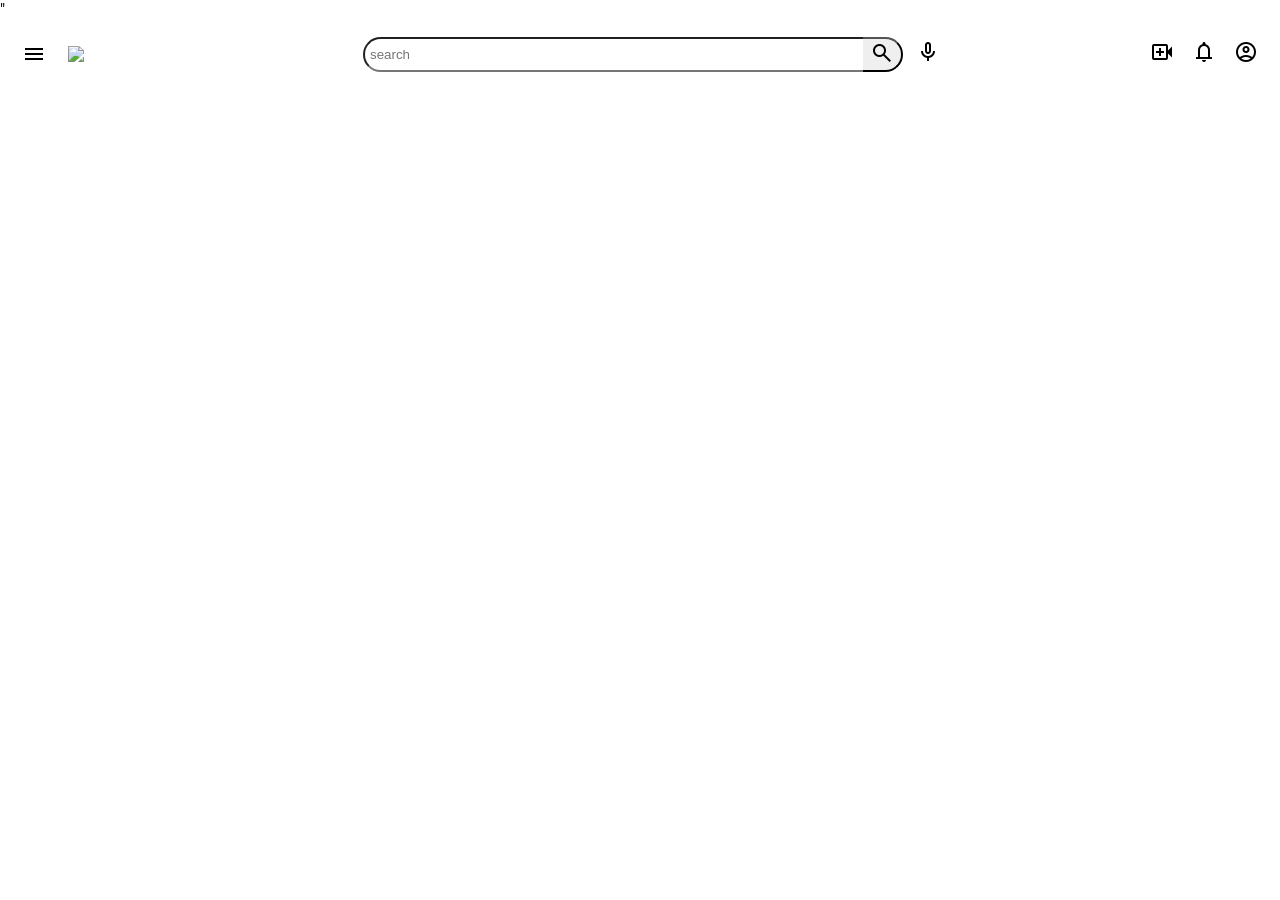
==== index.html @ 171fa36f "first commit" ====
<!DOCTYPE html>
<html lang="en">

<head>
    <meta charset="UTF-8">
    <meta name="viewport" content="width=device-width, initial-scale=1.0">
    <title>Youtube</title>
    <link rel="stylesheet" href="style.css">
    <link href="https://fonts.googleapis.com/css2?family=Material+Symbols+Outlined" rel="stylesheet" />"
</head>

<body>
    <!-- Header Started -->
    <div class="header">
        <div class="header-left">
            <i class="material-symbols-outlined">menu</i>
            <img
                src="https://www.freeiconspng.com/thumbs/youtube-logo-png/youtube-logo-png-transparent-image-5.png">
        </div>

        <div class="header-search">
            <form action="">
                <input type="text" placeholder="search">
                <button>
                    <i class="material-symbols-outlined">search</i>
                </button>
            </form>
            <div class="search-mic">
                <i class="material-symbols-outlined">mic</i>
            </div>
        </div>
        <div class="header-icons">
            <i class="material-symbols-outlined">video_call</i>
            <i class="material-symbols-outlined">notifications</i>
            <i class="material-symbols-outlined">account_circle</i>
        </div>

    </div>
    <!-- Header Ended -->
</body>

</html>
---- style.css ----
@import url('https://fonts.googleapis.com/css2?family=Roboto:ital,wght@0,100..900;1,100..900&display=swap');

*{
    margin: 0;
    padding: 0;
    box-sizing: border-box;
}

body{
    font-family: 'roboto',sans-serif;
}

/* Header-Start */
.material-symbols-outlined{
    color: rgb(0,0 ,0);
}

.header{
    display: flex;
    justify-content: space-between;
    align-items: center;
    height: 70px;
    padding: 15px;
}

.header-left{
    display: flex;
    align-items: center;
}

.header-left img{
    width: 80px;
    margin: 15px;
}

.header i{
    cursor: pointer;
    padding: 0px 7px;
}

.header-search{
    display: flex;
}

.header-search form{
    border: 1px solid white;
    height: 35px;
    display: flex;
    border: none;
}

.header-search input{
    width: 500px;
    padding: 5px;
    border-top-left-radius: 60px;
    border-bottom-left-radius: 60px;
    border-right: none;
}

.header-search button{

    height: 100%;
    border-top-right-radius: 60px;
    border-bottom-right-radius: 60px;
    border-left: none;
}

.search-mic{
    margin-left:10px ;
    height: 30px;
    width: 30px;
    display: flex;
    align-items: center;
    justify-content: center;
    border-radius: 50%;
}

.search-mic :hover{
    background-color: #5e5e5e;
    border-radius: 100px;
}
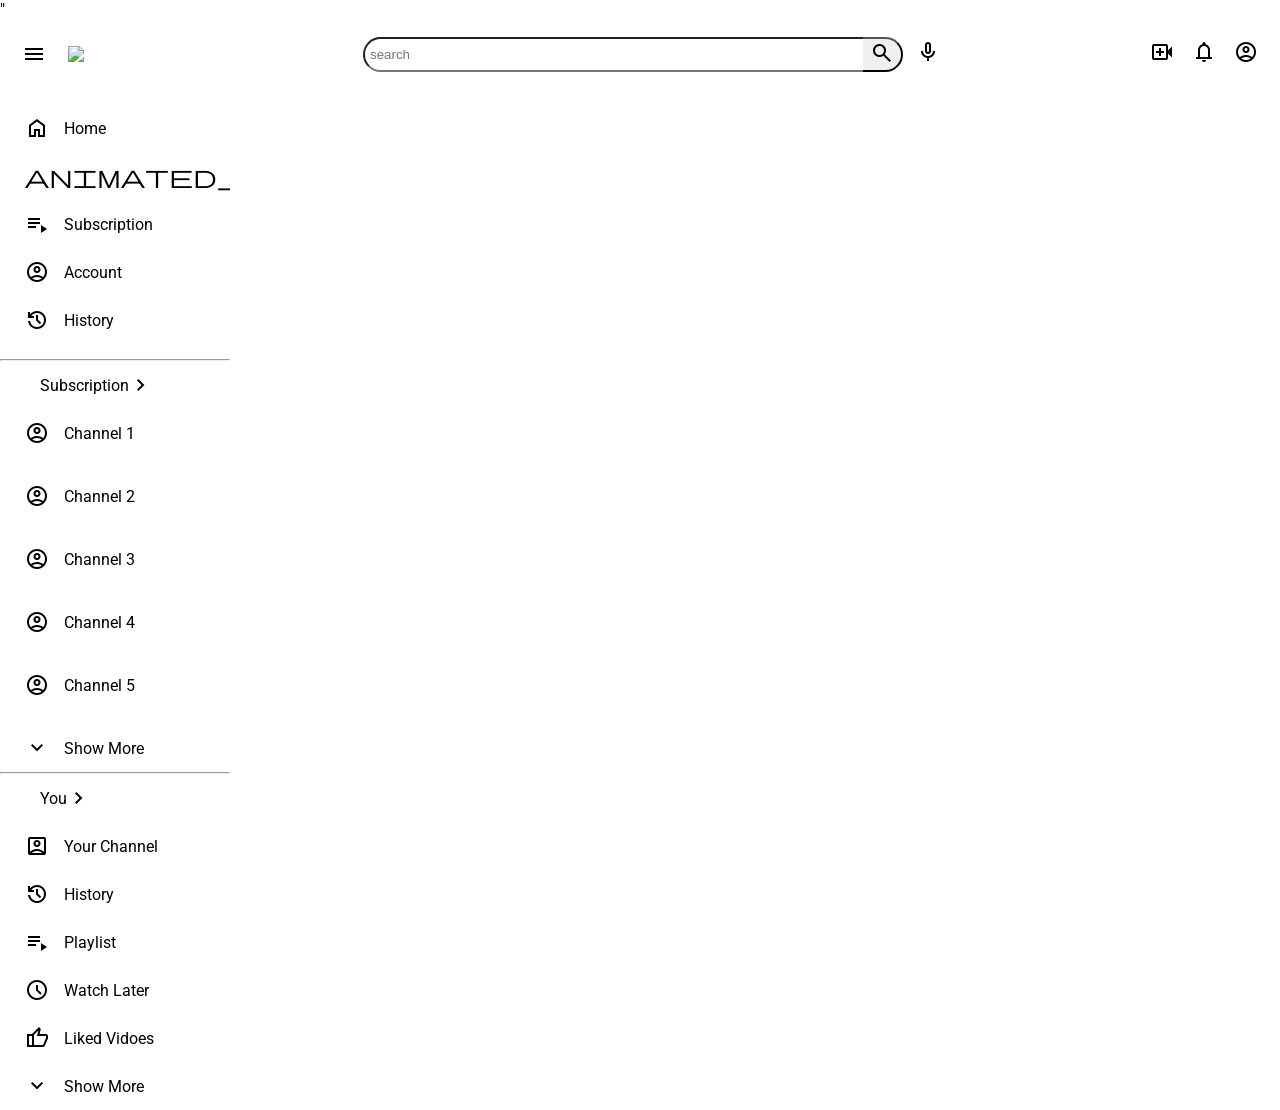
==== commit 62ab65d1: "Chevk" ====
--- a/index.html
+++ b/index.html
@@ -14,8 +14,7 @@
     <div class="header">
         <div class="header-left">
             <i class="material-symbols-outlined">menu</i>
-            <img
-                src="https://www.freeiconspng.com/thumbs/youtube-logo-png/youtube-logo-png-transparent-image-5.png">
+            <img src="https://www.freeiconspng.com/thumbs/youtube-logo-png/youtube-logo-png-transparent-image-5.png">
         </div>
 
         <div class="header-search">
@@ -37,6 +36,139 @@
 
     </div>
     <!-- Header Ended -->
+    <!-- Main Body started -->
+    <div class="main-Body">
+        <div class="sidebar">
+            <div class="sidebar-categories">
+                <div class="sidebar-category">
+                    <i class="material-symbols-outlined">Home</i>
+                    <span>Home</span>
+                </div>
+
+                <div class="sidebar-category">
+                    <i class="material-symbols-outlined">animated_images</i>
+                    <span>Shorts</span>
+                </div>
+                <div class="sidebar-category">
+                    <i class="material-symbols-outlined">Playlist_play</i>
+                    <span>Subscription</span>
+                </div>
+                <div class="sidebar-category">
+                    <i class="material-symbols-outlined">account_circle</i>
+                    <span>Account</span>
+                </div>
+                <div class="sidebar-category">
+                    <i class="material-symbols-outlined">History</i>
+                    <span>History</span>
+                </div>
+            </div>
+
+            <hr>
+
+
+
+
+            <div class="sidebar-category">
+                <span>Subscription </span>
+                <i class="material-symbols-outlined">
+                    keyboard_arrow_right
+                </i>
+            </div>
+            <div class="sidebar-category">
+                <i class="material-symbols-outlined">account_circle</i>
+                <span>Channel 1</span>
+            </div>
+            <div class="sidebar-categories">
+                <div class="sidebar-category">
+                    <i class="material-symbols-outlined">account_circle</i>
+                    <span>Channel 2</span>
+                </div>
+            </div>
+            <div class="sidebar-categories">
+                <div class="sidebar-category">
+                    <i class="material-symbols-outlined">account_circle</i>
+                    <span>Channel 3</span>
+                </div>
+            </div>
+            <div class="sidebar-categories">
+                <div class="sidebar-category">
+                    <i class="material-symbols-outlined">account_circle</i>
+                    <span>Channel 4</span>
+                </div>
+            </div>
+            <div class="sidebar-categories">
+                <div class="sidebar-category">
+                    <i class="material-symbols-outlined">account_circle</i>
+                    <span>Channel 5</span>
+                </div>
+            </div>
+            <div class="sidebar-category">
+                <i class="material-symbols-outlined">
+                    keyboard_arrow_down
+                </i>
+                <span>Show More</span>
+            </div>
+
+            <hr>
+
+
+            <div class="sidebar-category">
+                <span>You </span>
+                <i class="material-symbols-outlined">
+                    keyboard_arrow_right
+                </i>
+            </div>
+
+            <div class="sidebar-category">
+                <i class="material-symbols-outlined">
+                    Account_box
+                </i>
+                <span>Your Channel </span>
+            </div>
+
+            <div class="sidebar-category">
+                <i class="material-symbols-outlined">
+                    History
+                </i>
+                <span>History </span>
+            </div>
+
+            <div class="sidebar-category">
+                <i class="material-symbols-outlined">
+                    playlist_play
+                </i>
+                <span>Playlist </span>
+            </div>
+            <div class="sidebar-category">
+                <i class="material-symbols-outlined">
+                    schedule
+                </i>
+                <span>Watch Later </span>
+            </div>
+            <div class="sidebar-category">
+                <i class="material-symbols-outlined">
+                    thumb_up
+                </i>
+                <span>Liked Vidoes </span>
+            </div>
+
+            <div class="sidebar-category">
+                <i class="material-symbols-outlined">
+                    keyboard_arrow_down
+                </i>
+                <span>Show More</span>
+            </div>
+
+
+
+
+
+
+
+        </div>
+    </div>
+
+        <!-- Main Body Ended -->
 </body>
 
 </html>
--- a/style.css
+++ b/style.css
@@ -73,9 +73,59 @@
     align-items: center;
     justify-content: center;
     border-radius: 50%;
+    background-color: white;
 }
 
 .search-mic :hover{
+  background-color: #5e5e5e;
+  height: 30px;
+  width: 30px;
+  margin-left: 10px;
+  justify-content: center;
+  align-items: center;
+  display: flex;
+    border-radius: 50%;
+}
+
+
+/* Header Ends */
+
+/* Main Body Start */
+
+.main-Body{
+    height: calc(100vh-70px);
+    display: flex;
+    overflow: hidden;
+}
+
+
+/* Side Bar Start */
+.sidebar{
+    height: 100%;
+    width: 230px;
+    background-color: white;
+    overflow-y:scroll ;
+}
+
+.sidebar-categories{
+    width: 100%;
+    display: flex;
+    flex-direction: column;
+    margin-top: 15px;
+    margin-bottom: 15px;
+}
+
+.sidebar-category{
+    align-items: center;
+    padding: 12px 25px;
+    display: flex;
+}
+
+.sidebar-category span{
+    margin-left: 15px;
+}
+
+.sidebar-category :hover{
     background-color: #5e5e5e;
-    border-radius: 100px;
+    cursor: pointer;
 }
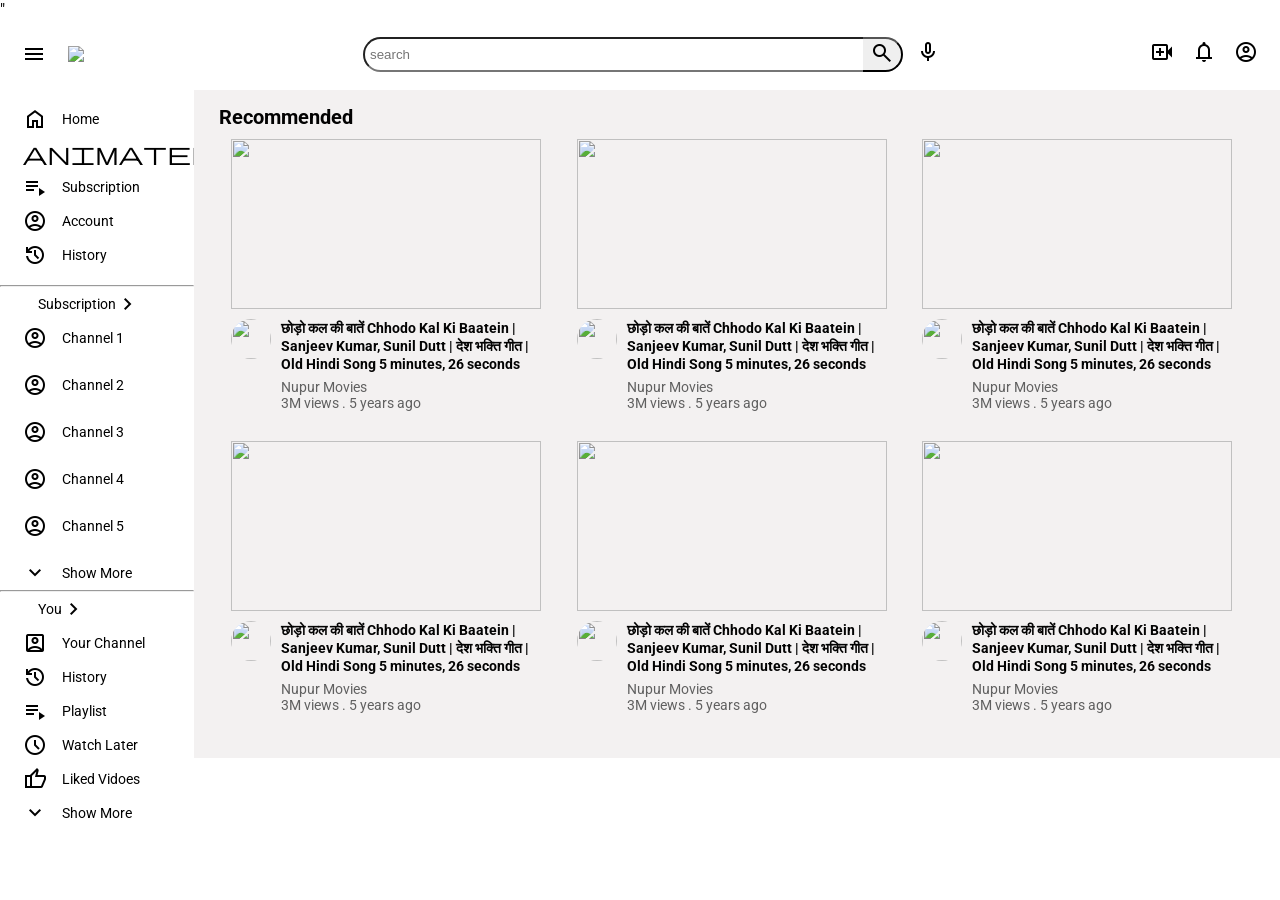
==== commit 48a69db7: "Almost Completed" ====
--- a/index.html
+++ b/index.html
@@ -38,6 +38,8 @@
     <!-- Header Ended -->
     <!-- Main Body started -->
     <div class="main-Body">
+
+        <!-- sideBar Started -->
         <div class="sidebar">
             <div class="sidebar-categories">
                 <div class="sidebar-category">
@@ -64,10 +66,6 @@
             </div>
 
             <hr>
-
-
-
-
             <div class="sidebar-category">
                 <span>Subscription </span>
                 <i class="material-symbols-outlined">
@@ -158,17 +156,146 @@
                 </i>
                 <span>Show More</span>
             </div>
-
-
-
-
-
-
-
+        </div>
+
+
+        <!-- SideBar Ended -->
+
+
+        <div class="videos">
+            <h1>Recommended</h1>
+            <div class="videos_container">
+                <!-- single Video Starts -->
+                <div class="video">
+                    <div class="video_thmbnail">
+                        <img
+                            src="https://i.ytimg.com/vi/_6vQ2zf5tp8/hq720.jpg?sqp=-oaymwEnCNAFEJQDSFryq4qpAxkIARUAAIhCGAHYAQHiAQoIGBACGAY4AUAB&rs=AOn4CLCqG29UQAfDpOQoBSalEBNteyc95g">
+                    </div>
+                    <div class="video_details">
+                        <div class="author">
+                            <img
+                                src="https://yt3.ggpht.com/ytc/AIdro_nnIwMRoZk40LM3vhrcPKdJe8OmQsDDxxoNwo7fKvbz59M=s68-c-k-c0x00ffffff-no-rj">
+                        </div>
+                        <div class="title">
+                            <h3>छोड़ो कल की बातें Chhodo Kal Ki Baatein | Sanjeev Kumar, Sunil Dutt | देश भक्ति गीत |
+                                Old Hindi Song 5
+                                minutes, 26 seconds</h3>
+                            <a href="Nupur Movies">Nupur Movies</a>
+                            <span>3M views . 5 years ago</span>
+                        </div>
+                    </div>
+                </div>
+                <!-- Single Video Ends -->
+                <!-- single Video Starts -->
+                <div class="video">
+                    <div class="video_thmbnail">
+                        <img
+                            src="https://i.ytimg.com/vi/_6vQ2zf5tp8/hq720.jpg?sqp=-oaymwEnCNAFEJQDSFryq4qpAxkIARUAAIhCGAHYAQHiAQoIGBACGAY4AUAB&rs=AOn4CLCqG29UQAfDpOQoBSalEBNteyc95g">
+                    </div>
+                    <div class="video_details">
+                        <div class="author">
+                            <img
+                                src="https://yt3.ggpht.com/ytc/AIdro_nnIwMRoZk40LM3vhrcPKdJe8OmQsDDxxoNwo7fKvbz59M=s68-c-k-c0x00ffffff-no-rj">
+                        </div>
+                        <div class="title">
+                            <h3>छोड़ो कल की बातें Chhodo Kal Ki Baatein | Sanjeev Kumar, Sunil Dutt | देश भक्ति गीत |
+                                Old Hindi Song 5
+                                minutes, 26 seconds</h3>
+                            <a href="Nupur Movies">Nupur Movies</a>
+                            <span>3M views . 5 years ago</span>
+                        </div>
+                    </div>
+                </div>
+                <!-- Single Video Ends -->
+                <!-- single Video Starts -->
+                <div class="video">
+                    <div class="video_thmbnail">
+                        <img
+                            src="https://i.ytimg.com/vi/_6vQ2zf5tp8/hq720.jpg?sqp=-oaymwEnCNAFEJQDSFryq4qpAxkIARUAAIhCGAHYAQHiAQoIGBACGAY4AUAB&rs=AOn4CLCqG29UQAfDpOQoBSalEBNteyc95g">
+                    </div>
+                    <div class="video_details">
+                        <div class="author">
+                            <img
+                                src="https://yt3.ggpht.com/ytc/AIdro_nnIwMRoZk40LM3vhrcPKdJe8OmQsDDxxoNwo7fKvbz59M=s68-c-k-c0x00ffffff-no-rj">
+                        </div>
+                        <div class="title">
+                            <h3>छोड़ो कल की बातें Chhodo Kal Ki Baatein | Sanjeev Kumar, Sunil Dutt | देश भक्ति गीत |
+                                Old Hindi Song 5
+                                minutes, 26 seconds</h3>
+                            <a href="Nupur Movies">Nupur Movies</a>
+                            <span>3M views . 5 years ago</span>
+                        </div>
+                    </div>
+                </div>
+                <!-- Single Video Ends -->
+                <!-- single Video Starts -->
+                <div class="video">
+                    <div class="video_thmbnail">
+                        <img
+                            src="https://i.ytimg.com/vi/_6vQ2zf5tp8/hq720.jpg?sqp=-oaymwEnCNAFEJQDSFryq4qpAxkIARUAAIhCGAHYAQHiAQoIGBACGAY4AUAB&rs=AOn4CLCqG29UQAfDpOQoBSalEBNteyc95g">
+                    </div>
+                    <div class="video_details">
+                        <div class="author">
+                            <img
+                                src="https://yt3.ggpht.com/ytc/AIdro_nnIwMRoZk40LM3vhrcPKdJe8OmQsDDxxoNwo7fKvbz59M=s68-c-k-c0x00ffffff-no-rj">
+                        </div>
+                        <div class="title">
+                            <h3>छोड़ो कल की बातें Chhodo Kal Ki Baatein | Sanjeev Kumar, Sunil Dutt | देश भक्ति गीत |
+                                Old Hindi Song 5
+                                minutes, 26 seconds</h3>
+                            <a href="Nupur Movies">Nupur Movies</a>
+                            <span>3M views . 5 years ago</span>
+                        </div>
+                    </div>
+                </div>
+                <!-- Single Video Ends -->
+                <!-- single Video Starts -->
+                <div class="video">
+                    <div class="video_thmbnail">
+                        <img
+                            src="https://i.ytimg.com/vi/_6vQ2zf5tp8/hq720.jpg?sqp=-oaymwEnCNAFEJQDSFryq4qpAxkIARUAAIhCGAHYAQHiAQoIGBACGAY4AUAB&rs=AOn4CLCqG29UQAfDpOQoBSalEBNteyc95g">
+                    </div>
+                    <div class="video_details">
+                        <div class="author">
+                            <img
+                                src="https://yt3.ggpht.com/ytc/AIdro_nnIwMRoZk40LM3vhrcPKdJe8OmQsDDxxoNwo7fKvbz59M=s68-c-k-c0x00ffffff-no-rj">
+                        </div>
+                        <div class="title">
+                            <h3>छोड़ो कल की बातें Chhodo Kal Ki Baatein | Sanjeev Kumar, Sunil Dutt | देश भक्ति गीत |
+                                Old Hindi Song 5
+                                minutes, 26 seconds</h3>
+                            <a href="Nupur Movies">Nupur Movies</a>
+                            <span>3M views . 5 years ago</span>
+                        </div>
+                    </div>
+                </div>
+                <!-- Single Video Ends -->
+                <!-- single Video Starts -->
+                <div class="video">
+                    <div class="video_thmbnail">
+                        <img
+                            src="https://i.ytimg.com/vi/_6vQ2zf5tp8/hq720.jpg?sqp=-oaymwEnCNAFEJQDSFryq4qpAxkIARUAAIhCGAHYAQHiAQoIGBACGAY4AUAB&rs=AOn4CLCqG29UQAfDpOQoBSalEBNteyc95g">
+                    </div>
+                    <div class="video_details">
+                        <div class="author">
+                            <img
+                                src="https://yt3.ggpht.com/ytc/AIdro_nnIwMRoZk40LM3vhrcPKdJe8OmQsDDxxoNwo7fKvbz59M=s68-c-k-c0x00ffffff-no-rj">
+                        </div>
+                        <div class="title">
+                            <h3>छोड़ो कल की बातें Chhodo Kal Ki Baatein | Sanjeev Kumar, Sunil Dutt | देश भक्ति गीत |
+                                Old Hindi Song 5
+                                minutes, 26 seconds</h3>
+                            <a href="Nupur Movies">Nupur Movies</a>
+                            <span>3M views . 5 years ago</span>
+                        </div>
+                    </div>
+                </div>
+                <!-- Single Video Ends -->
+            </div>
         </div>
     </div>
-
-        <!-- Main Body Ended -->
+    <!-- Main Body Ended -->
+
 </body>
 
 </html>
--- a/style.css
+++ b/style.css
@@ -105,27 +105,108 @@
     width: 230px;
     background-color: white;
     overflow-y:scroll ;
+    
 }
 
 .sidebar-categories{
     width: 100%;
     display: flex;
     flex-direction: column;
-    margin-top: 15px;
-    margin-bottom: 15px;
+    margin-top: 13px;
+    margin-bottom: 13px;
+    color: black;
 }
 
 .sidebar-category{
     align-items: center;
-    padding: 12px 25px;
-    display: flex;
+    padding: 5px 23px;
+    display: flex;
+    color: black;
 }
 
 .sidebar-category span{
     margin-left: 15px;
-}
-
-.sidebar-category :hover{
+    color: black;
+    
+}
+
+.sidebar-category:hover{
     background-color: #5e5e5e;
     cursor: pointer;
+    border-radius: 20px;
+    color: black;
+    transition-delay: .099s;
+}
+
+/* Videos */
+
+.videos{
+    background-color: #f3f1f1;
+    width: 100%;
+    height: 100%;
+    overflow-y: scroll;
+    padding: 15px 25px;
+    border-top: 1px solid white;
+}
+
+.videos_container{
+    display: flex;
+    flex-direction: row;
+    justify-content: space-around;
+    flex-wrap: wrap;
+}
+
+.video{
+    width: 310px;
+    margin-right: 10px;
+    margin-bottom: 30px;
+}
+
+.video_thmbnail{
+    width: 100%;
+    height: 170px;
+}
+
+.video_thmbnail img{
+    object-fit: cover;
+    height: 100%;
+    width: 100%;
+}
+
+.author img{
+    object-fit: cover;
+    border-radius: 50%;
+    width: 40px;
+    height: 40px;
+    margin-right: 10px;
+}
+
+.video_details{
+    display: flex;
+    margin-top: 10px;
+}
+
+.title{
+    display: flex;
+    flex-direction: column;
+}
+
+.title h3{
+    color: rgb(3,3 ,3 );
+    line-height: 18px;
+    font-size: 14px;
+    margin-bottom: 6px;
+}
+
+.title a, span{
+    text-decoration: none;
+    color: rgb(96, 96,96);
+    font-size: 14px;
+}
+
+h1{
+    font-size: 20px;
+    margin-bottom: 10px;
+    color: rgb(3,3 ,3 );
+
 }
